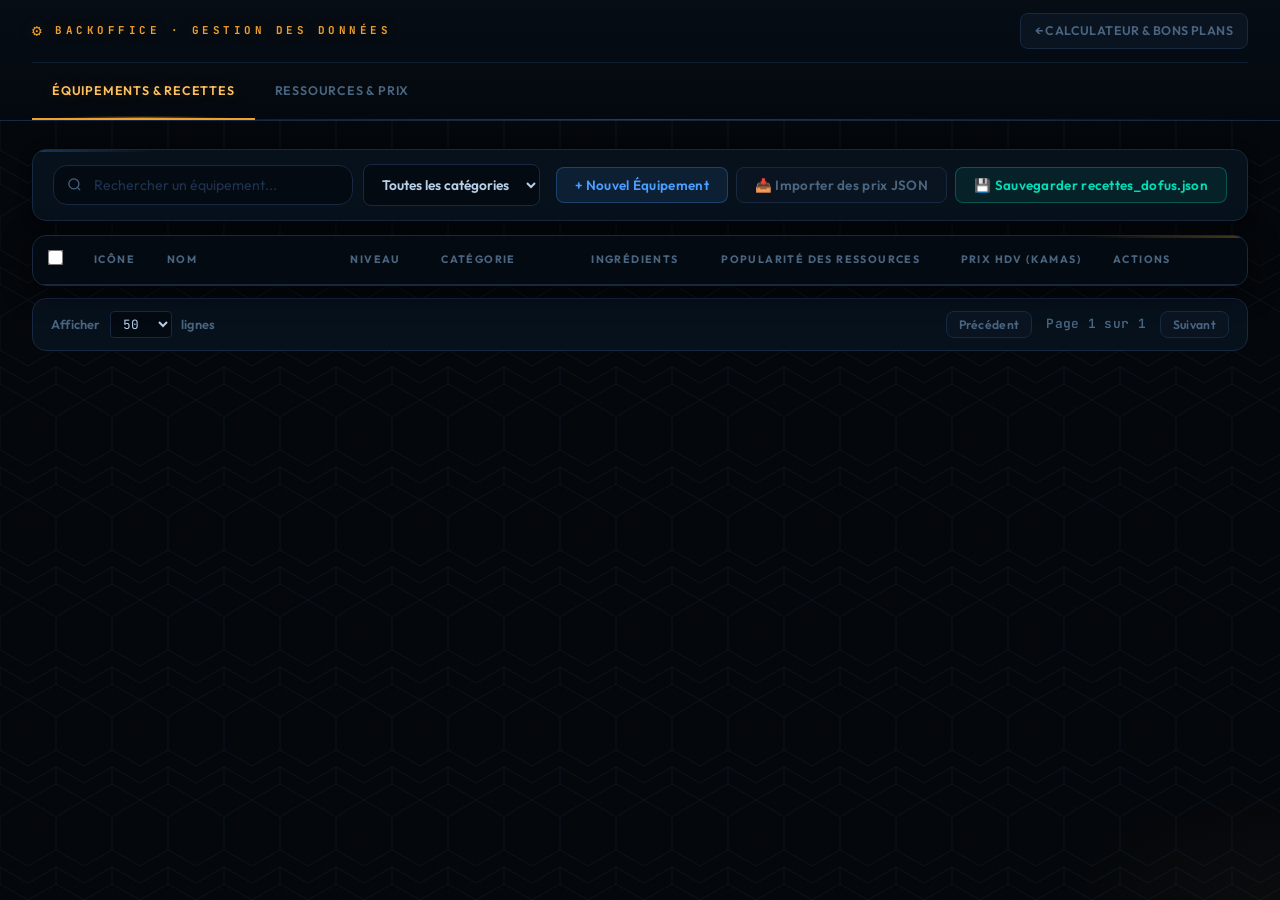
==== admin.html @ 4603c5bf "Add files via upload" ====
<!DOCTYPE html>
<html lang="fr">
<head>
    <meta charset="UTF-8">
    <meta name="viewport" content="width=device-width, initial-scale=1.0">
    <title>⚙ Dofus Runes — Arcane Forge · Admin</title>
    <link rel="stylesheet" href="css/tokens.css">
    <link rel="stylesheet" href="css/admin.css">
</head>
<body>

    <!-- ==========================================
         EN-TÊTE ET NAVIGATION PAR ONGLETS
         ========================================== -->
    <header class="admin-header">
        <div class="header-title">
            <h1>Backoffice · Gestion des Données</h1>
            <div class="header-nav-links">
                <a href="index.html" class="back-link">← Calculateur & Bons Plans</a>
            </div>
        </div>

        <!--
            Les boutons portent la classe .tab-btn et l'attribut data-target.
            AdminNav (navigation.js, stratégie "active") gère l'activation
            via AdminNav.init() — setupTabs() a été supprimé.
        -->
        <nav class="admin-tabs">
            <button class="tab-btn active" data-target="tab-equipments">Équipements & Recettes</button>
            <button class="tab-btn" data-target="tab-resources">Ressources & Prix</button>
        </nav>
    </header>

    <main class="admin-main">

        <!-- ==========================================
             ONGLET : ÉQUIPEMENTS
             ========================================== -->
        <section id="tab-equipments" class="tab-content active">

            <div class="toolbar">
                <div class="toolbar-filters">
                    <input type="text" id="search-equip" class="search-bar"
                           placeholder="Rechercher un équipement...">
                    <select id="filter-category" class="filter-select">
                        <option value="">Toutes les catégories</option>
                        <!-- Peuplé dynamiquement par populateCategoryFilter() -->
                    </select>
                </div>
                <div class="toolbar-actions">
                    <button class="btn btn-danger hidden" id="btn-delete-multi-equip">
                        🗑️ Supprimer la sélection
                    </button>
                    <button class="btn btn-primary" id="btn-add-equip">+ Nouvel Équipement</button>

                    <!--
                        Import des prix HDV équipements.
                        Format attendu : [{ "id": <id_itm>, "prix": <valeur> }, ...]
                    -->
                    <button class="btn btn-secondary" id="btn-import-equip-prices"
                            title="Importer un fichier JSON de prix HDV équipements">
                        📥 Importer des prix JSON
                    </button>
                    <input type="file" id="input-import-equip-prices"
                           accept=".json" class="hidden">

                    <button class="btn btn-success" id="btn-export-equip">
                        💾 Sauvegarder recettes_dofus.json
                    </button>
                </div>
            </div>

            <div class="table-container">
                <table class="admin-table">
                    <thead>
                        <tr>
                            <th width="40"><input type="checkbox" id="check-all-equip"></th>
                            <th width="60">Icône</th>
                            <th class="sortable" data-sort="nom">Nom <span class="sort-icon"></span></th>
                            <th class="sortable" data-sort="niveau" width="90">Niveau <span class="sort-icon"></span></th>
                            <th class="sortable" data-sort="categorie" width="150">Catégorie <span class="sort-icon"></span></th>
                            <th class="sortable" data-sort="ingredients" width="130">Ingrédients <span class="sort-icon"></span></th>
                            <th class="sortable" data-sort="popularity" width="140">
                                Popularité des ressources <span class="sort-icon"></span>
                            </th>
                            <th width="150">Prix HDV (Kamas)</th>
                            <th width="150">Actions</th>
                        </tr>
                    </thead>
                    <tbody id="tbody-equipments">
                        <!-- Peuplé dynamiquement par renderEquipmentsPage() -->
                    </tbody>
                </table>
            </div>

            <div class="pagination-container">
                <div class="page-size-selector">
                    Afficher
                    <select id="page-size-equip" class="page-size">
                        <option value="50">50</option>
                        <option value="100">100</option>
                        <option value="250">250</option>
                        <option value="500">500</option>
                    </select>
                    lignes
                </div>
                <div class="page-controls">
                    <button class="btn btn-secondary btn-sm" id="btn-prev-equip">Précédent</button>
                    <span id="page-info-equip" class="page-info">Page 1 sur 1</span>
                    <button class="btn btn-secondary btn-sm" id="btn-next-equip">Suivant</button>
                </div>
            </div>

        </section>

        <!-- ==========================================
             ONGLET : RESSOURCES
             ========================================== -->
        <section id="tab-resources" class="tab-content">

            <div class="toolbar">
                <div class="toolbar-filters">
                    <input type="text" id="search-res" class="search-bar"
                           placeholder="Rechercher une ressource...">
                </div>
                <div class="toolbar-actions">
                    <button class="btn btn-danger hidden" id="btn-delete-multi-res">
                        🗑️ Supprimer la sélection
                    </button>
                    <button class="btn btn-primary" id="btn-add-res">+ Nouvelle Ressource</button>

                    <!--
                        Import des prix OCR.
                        Le bouton visible déclenche le click sur l'input file masqué.
                        Le traitement est assuré par importPriceJson() dans admin.modals.js.
                    -->
                    <button class="btn btn-secondary" id="btn-import-prices"
                            title="Importer un fichier JSON de prix OCR (Prix*.json)">
                        📥 Importer des prix JSON
                    </button>
                    <input type="file" id="input-import-prices"
                           accept=".json" class="hidden">

                    <button class="btn btn-success" id="btn-export-res">
                        💾 Sauvegarder recettes_dofus.json
                    </button>
                </div>
            </div>

            <div class="table-container">
                <table class="admin-table">
                    <thead>
                        <tr>
                            <th width="40"><input type="checkbox" id="check-all-res"></th>
                            <th width="60">Icône</th>
                            <th width="100">ID interne</th>
                            <th class="sortable" data-sort="nom">Nom <span class="sort-icon"></span></th>
                            <th class="sortable" data-sort="usage" width="150">
                                Utilisée dans <span class="sort-icon"></span>
                            </th>
                            <th class="sortable" data-sort="taux_drop" width="130">
                                Taux de drop <span class="sort-icon"></span>
                            </th>
                            <!-- 4 colonnes de prix (×1 / ×10 / ×100 / ×1000) + prix moyen importé -->
                            <th width="110">Prix ×1</th>
                            <th width="110">Prix ×10</th>
                            <th width="110">Prix ×100</th>
                            <th width="110">Prix ×1000</th>
                            <th width="110" title="Prix moyen importé via JSON (utilisé dans l'onglet Trading)">
                                Moy. HDV
                            </th>
                            <th width="150">Actions</th>
                        </tr>
                    </thead>
                    <tbody id="tbody-resources">
                        <!-- Peuplé dynamiquement par renderResourcesPage() -->
                    </tbody>
                </table>
            </div>

            <div class="pagination-container">
                <div class="page-size-selector">
                    Afficher
                    <select id="page-size-res" class="page-size">
                        <option value="50">50</option>
                        <option value="100">100</option>
                        <option value="250">250</option>
                        <option value="500">500</option>
                    </select>
                    lignes
                </div>
                <div class="page-controls">
                    <button class="btn btn-secondary btn-sm" id="btn-prev-res">Précédent</button>
                    <span id="page-info-res" class="page-info">Page 1 sur 1</span>
                    <button class="btn btn-secondary btn-sm" id="btn-next-res">Suivant</button>
                </div>
            </div>

        </section>

    </main>

    <!-- ==========================================
         MODALES D'ÉDITION
         ========================================== -->

    <!-- Modale : Équipement -->
    <div id="modal-equip" class="modal hidden">
        <div class="modal-content modal-large">
            <div class="modal-header">
                <h2 id="modal-equip-title">Éditer l'équipement</h2>
                <button class="close-modal">×</button>
            </div>
            <div class="modal-body">
                <form id="form-equip">
                    <input type="hidden" id="equip-original-id">

                    <div class="form-grid">
                        <div class="form-group">
                            <label for="equip-name">Nom :</label>
                            <input type="text" id="equip-name" required>
                        </div>
                        <div class="form-group">
                            <label for="equip-category">Catégorie :</label>
                            <input type="text" id="equip-category" placeholder="ex: Épée, Chapeau..." required>
                        </div>
                        <div class="form-group">
                            <label for="equip-level">Niveau :</label>
                            <input type="number" id="equip-level" required>
                        </div>
                        <div class="form-group">
                            <label for="equip-icon">URL Icône :</label>
                            <input type="text" id="equip-icon" required>
                        </div>
                    </div>

                    <hr>

                    <h3>Recette</h3>
                    <div id="recipe-editor-container" class="recipe-editor">
                        <!-- Lignes injectées par renderRecipeEditor() -->
                    </div>
                    <button type="button" class="btn btn-secondary btn-sm mt-10"
                            id="btn-add-recipe-row">+ Ajouter un ingrédient</button>

                    <hr>

                    <h3>Effets</h3>
                    <p class="help-text">
                        Cochez les caractéristiques présentes sur l'équipement et renseignez les valeurs
                        (Minimum et Maximum). Pour une valeur fixe, mettez le même nombre dans les deux cases.
                    </p>
                    <div id="effects-editor-container" class="effects-grid">
                        <!-- Cases à cocher injectées par renderEffectsEditor() -->
                    </div>

                </form>
            </div>
            <div class="modal-footer">
                <button class="btn btn-secondary close-modal">Annuler</button>
                <button class="btn btn-primary" id="btn-save-equip">Enregistrer les modifications</button>
            </div>
        </div>
    </div>

    <!-- Modale : Ressource -->
    <div id="modal-res" class="modal hidden">
        <div class="modal-content">
            <div class="modal-header">
                <h2 id="modal-res-title">Éditer la ressource</h2>
                <button class="close-modal">×</button>
            </div>
            <div class="modal-body">
                <form id="form-res">
                    <input type="hidden" id="res-original-id">

                    <div class="form-group">
                        <label for="res-name">Nom :</label>
                        <input type="text" id="res-name" required>
                    </div>
                    <div class="form-group">
                        <label for="res-icon">URL Icône (64×64) :</label>
                        <input type="text" id="res-icon">
                    </div>
                    <div class="form-group">
                        <label for="res-drop-rate">
                            Taux de drop de base (%)
                            <span class="help-text" style="display:inline;font-size:0.72rem;">
                                — Nombre, <strong>CRAFT</strong>, <strong>ÉCHANGE</strong> (jetons liés),
                                <strong>MÉTIER</strong>, <strong>SACHET</strong> ou <strong>QUÊTE</strong>
                            </span>
                        </label>
                        <input type="text" id="res-drop-rate"
                               placeholder="ex : 4.5 | CRAFT | ÉCHANGE | MÉTIER | SACHET | QUÊTE">
                    </div>

                    <hr>

                    <!--
                        4 paliers de prix en grille 2×2.
                        Les IDs suivent la convention : res-price-{lot}
                        Le remplissage et la lecture sont assurés par admin.modals.js.
                    -->
                    <h3>Prix HDV (Kamas)</h3>
                    <p class="help-text">
                        Renseignez le prix selon le lot d'achat. Laissez vide si non coté.
                    </p>
                    <div class="res-price-modal-grid">
                        <div class="form-group">
                            <label for="res-price-x1">Prix ×1 :</label>
                            <input type="number" id="res-price-x1" min="0" placeholder="—">
                        </div>
                        <div class="form-group">
                            <label for="res-price-x10">Prix ×10 :</label>
                            <input type="number" id="res-price-x10" min="0" placeholder="—">
                        </div>
                        <div class="form-group">
                            <label for="res-price-x100">Prix ×100 :</label>
                            <input type="number" id="res-price-x100" min="0" placeholder="—">
                        </div>
                        <div class="form-group">
                            <label for="res-price-x1000">Prix ×1000 :</label>
                            <input type="number" id="res-price-x1000" min="0" placeholder="—">
                        </div>
                    </div>

                </form>
            </div>
            <div class="modal-footer">
                <button class="btn btn-secondary close-modal">Annuler</button>
                <button class="btn btn-primary" id="btn-save-res">Enregistrer</button>
            </div>
        </div>
    </div>

    <!-- Datalist pour l'autocomplete dans l'éditeur de recette -->
    <datalist id="resources-datalist"></datalist>

    <!-- ==========================================
         SCRIPTS — Ordre de chargement obligatoire
         ========================================== -->
    <script src="js/constants.js"></script>
    <script src="js/storage.js"></script>
    <script src="js/admin.state.js"></script>
    <script src="js/admin.filters.js"></script>
    <script src="js/admin.render.js"></script>
    <script src="js/admin.massActions.js"></script>
    <script src="js/admin.modals.js"></script>
    <script src="js/navigation.js"></script>
    <script src="js/admin.js"></script>

</body>
</html>
---- css/tokens.css ----
/* ============================================================
   DOFUS RUNES — ARCANE FORGE — DESIGN TOKENS
   Source unique de vérité pour toute la charte graphique.
   Chargé en premier par index.html ET admin.html.

   Ce fichier remplace les blocs :root dupliqués qui existaient
   dans style.css et admin.css. Toute modification de couleur,
   typographie ou géométrie doit se faire ICI UNIQUEMENT.
   ============================================================ */

/* ── POLICES ────────────────────────────────────────────────── */
@import url('https://fonts.googleapis.com/css2?family=Cinzel:wght@400;600;700;900&family=JetBrains+Mono:wght@400;500;600;700&family=Outfit:wght@300;400;500;600;700&display=swap');

/* ── VARIABLES GLOBALES ─────────────────────────────────────── */
:root {

  /* ── Fonds abyssaux ──────────────────────────────────────── */
  --bg:          #020509;
  --bg-surface:  #060d15;
  --bg-raised:   #091420;
  --bg-overlay:  #0e1f32;
  --bg-input:    #040a12;
  --bg-card:     #07111c;

  /* ── Textes ──────────────────────────────────────────────── */
  --tx:          #b8cfe8;
  --tx-dim:      #4a6580;
  --tx-bright:   #ddeeff;
  --tx-faint:    #1e3350;

  /* ── Ambre alchimique ────────────────────────────────────── */
  --amber:        #f0a030;
  --amber-hi:     #ffc060;
  --amber-deep:   #c07010;
  --amber-dim:    rgba(240, 160, 48, 0.10);
  --amber-glow:   rgba(240, 160, 48, 0.22);
  --amber-line:   rgba(240, 160, 48, 0.30);
  --amber-strong: rgba(240, 160, 48, 0.55);

  /* ── Jade cristal (succès / gain) ────────────────────────── */
  --jade:         #00ddb8;
  --jade-hi:      #40ffdd;
  --jade-dim:     rgba(0, 221, 184, 0.08);
  --jade-glow:    rgba(0, 221, 184, 0.20);
  --jade-line:    rgba(0, 221, 184, 0.28);

  /* ── Corail ardent (danger / perte) ─────────────────────── */
  --coral:        #ff5a5a;
  --coral-hi:     #ff8080;
  --coral-dim:    rgba(255, 90, 90, 0.10);
  --coral-line:   rgba(255, 90, 90, 0.30);

  /* ── Azur action (interaction principale) ────────────────── */
  --azur:         #4a9eff;
  --azur-dim:     rgba(74, 158, 255, 0.10);
  --azur-line:    rgba(74, 158, 255, 0.28);
  --azur-hover:   #6eb4ff;

  /* ── Bordures ────────────────────────────────────────────── */
  --brd:          #0f1e2f;
  --brd-hi:       #172840;
  --brd-bright:   #254060;

  /* ── Ombres ──────────────────────────────────────────────── */
  --sh-sm:    0 2px  12px rgba(0, 0, 0, 0.60);
  --sh-md:    0 6px  28px rgba(0, 0, 0, 0.65);
  --sh-lg:    0 12px 56px rgba(0, 0, 0, 0.75);
  --sh-amber: 0 0    30px rgba(240, 160, 48, 0.12);
  --sh-jade:  0 0    30px rgba(0, 221, 184, 0.10);

  /* ── Typographies ────────────────────────────────────────── */
  --font-display: 'Cinzel', 'Palatino Linotype', Georgia, serif;
  --font-mono:    'JetBrains Mono', 'Fira Code', 'Courier New', monospace;
  --font-ui:      'Outfit', system-ui, sans-serif;

  /* ── Géométrie ───────────────────────────────────────────── */
  --r:    8px;
  --r-sm: 4px;
  --r-lg: 14px;
  --r-xl: 20px;

  /* ── Alias de compatibilité (anciens noms) ───────────────── */
  /*    Ces alias permettent aux modules JS et aux templates HTML
        écrits avec les anciens noms de continuer à fonctionner
        sans modification. Ne pas supprimer sans audit complet.   */
  --primary:          var(--azur);
  --primary-dim:      var(--azur-dim);
  --primary-action:   var(--azur);
  --primary-hover:    var(--azur-hover);

  --sapphire:         var(--azur);
  --sapphire-dim:     var(--azur-dim);
  --sapphire-hover:   var(--azur-hover);

  --success:          var(--jade);
  --success-dim:      var(--jade-dim);
  --success-color:    var(--jade);

  --danger:           var(--coral);
  --danger-dim:       var(--coral-dim);
  --danger-color:     var(--coral);

  --cyan:             var(--jade);
  --cyan-dim:         var(--jade-dim);
  --cyan-line:        var(--jade-line);

  --panel-bg:         var(--bg-surface);
  --bg-color:         var(--bg);
  --input-bg:         var(--bg-input);
  --border-color:     var(--brd-hi);
  --text-main:        var(--tx);
  --text-muted:       var(--tx-dim);
  --kamas-color:      var(--amber);
  --radius:           8px;
}

/* ── RESET ──────────────────────────────────────────────────── */
*, *::before, *::after {
  box-sizing: border-box;
  margin: 0;
  padding: 0;
}

html { scroll-behavior: smooth; }

/* ── SCROLLBAR ──────────────────────────────────────────────── */
::-webkit-scrollbar             { width: 4px; height: 4px; }
::-webkit-scrollbar-track       { background: transparent; }
::-webkit-scrollbar-thumb       { background: var(--brd-bright); border-radius: 2px; }
::-webkit-scrollbar-thumb:hover { background: var(--tx-faint); }

/* ── UTILITAIRES PARTAGÉS ───────────────────────────────────── */
.hidden { display: none !important; }
.mt-10  { margin-top: 10px; }
---- css/admin.css ----
/* ============================================================
   DOFUS RUNES — ARCANE FORGE v2 — admin.css
   Styles spécifiques au backoffice (admin.html).

   Les variables de design, la typographie, le reset et les
   utilitaires partagés sont dans tokens.css, chargé en amont.
   ============================================================ */

@import url('tokens.css');

/* ── BODY & ARRIÈRE-PLAN ATMOSPHÉRIQUE ────────────────────── */
body {
  font-family: var(--font-ui);
  background-color: var(--bg);
  color: var(--tx);
  line-height: 1.6;
  min-height: 100vh;
  background-image:
    radial-gradient(ellipse 80% 35% at 50% -5%, rgba(74,158,255,.05) 0%, transparent 60%),
    radial-gradient(ellipse 35% 25% at 100% 100%, rgba(240,160,48,.03) 0%, transparent 50%),
    url("data:image/svg+xml,%3Csvg xmlns='http://www.w3.org/2000/svg' width='56' height='100'%3E%3Cpath d='M28 66L0 50V17L28 0l28 17v33L28 66zm0 34L0 84V67l28 16 28-16v17L28 100z' fill='none' stroke='%230f1e2e' stroke-width='0.5'/%3E%3C/svg%3E"),
    url("data:image/svg+xml,%3Csvg xmlns='http://www.w3.org/2000/svg' width='200' height='200'%3E%3Cfilter id='n'%3E%3CfeTurbulence type='fractalNoise' baseFrequency='0.9' numOctaves='4' stitchTiles='stitch'/%3E%3C/filter%3E%3Crect width='200' height='200' filter='url(%23n)' opacity='0.016'/%3E%3C/svg%3E");
}

/* ── HEADER / NAV ──────────────────────────────────────────── */
.admin-header {
  position: sticky; top: 0; z-index: 200;
  background: linear-gradient(180deg, rgba(6,13,21,.98) 0%, rgba(4,9,15,.98) 100%);
  border-bottom: 1px solid var(--brd-hi);
  backdrop-filter: blur(12px);
  -webkit-backdrop-filter: blur(12px);
  padding: 0 32px;
}
.admin-header::after {
  content: '';
  position: absolute; bottom: 0; left: 0;
  width: 100%; height: 1px;
  background: linear-gradient(90deg,
    transparent 0%,
    rgba(240,160,48,.15) 25%,
    rgba(240,160,48,.30) 50%,
    rgba(240,160,48,.15) 75%,
    transparent 100%);
}

.header-title {
  display: flex;
  justify-content: space-between;
  align-items: center;
  padding: 13px 0;
  border-bottom: 1px solid var(--brd);
  gap: 16px;
}
.header-title h1 {
  font-family: var(--font-mono);
  font-size: 0.68rem; font-weight: 700;
  letter-spacing: 3.5px;
  text-transform: uppercase;
  color: var(--amber);
  text-shadow: 0 0 16px var(--amber-glow);
  display: flex; align-items: center; gap: 10px;
}
.header-title h1::before {
  content: '⚙';
  font-size: 1rem;
  animation: spin-slow 12s linear infinite;
}
@keyframes spin-slow {
  from { transform: rotate(0deg); }
  to   { transform: rotate(360deg); }
}

.header-nav-links { display: flex; align-items: center; gap: 6px; }

.back-link {
  display: inline-flex; align-items: center; gap: 7px;
  color: var(--tx-dim);
  text-decoration: none;
  font-family: var(--font-ui);
  font-size: 0.78rem; font-weight: 600;
  letter-spacing: 0.4px;
  text-transform: uppercase;
  padding: 7px 14px;
  border-radius: var(--r);
  border: 1px solid var(--brd-hi);
  background: var(--bg-raised);
  transition: color .2s, border-color .2s, background .2s, box-shadow .2s, transform .15s;
}
.back-link:hover {
  color: var(--azur);
  border-color: var(--azur-line);
  background: var(--azur-dim);
  box-shadow: 0 0 14px rgba(74,158,255,.12);
  transform: translateX(-2px);
}

/* Onglets */
.admin-tabs { display: flex; gap: 0; }

.tab-btn {
  background: none;
  border: none;
  border-bottom: 2px solid transparent;
  color: var(--tx-dim);
  font-family: var(--font-ui);
  font-size: 0.78rem; font-weight: 600;
  letter-spacing: 0.8px;
  text-transform: uppercase;
  padding: 20px;
  cursor: pointer;
  transition: color .2s, border-color .2s;
  white-space: nowrap;
  position: relative;
}
.tab-btn:hover { color: var(--tx); }
.tab-btn.active {
  color: var(--amber-hi);
  border-bottom-color: var(--amber);
  text-shadow: 0 0 12px var(--amber-glow);
}
.tab-btn.active::after {
  content: '';
  position: absolute; bottom: -1px; left: 10%; right: 10%;
  height: 3px;
  background: radial-gradient(ellipse, rgba(240,160,48,.5) 0%, transparent 70%);
}

/* ── CONTENU PRINCIPAL ─────────────────────────────────────── */
.admin-main { padding: 28px 32px 60px; max-width: 1680px; margin: 0 auto; }

.tab-content { display: none; }
.tab-content.active {
  display: block;
  animation: rise-in .28s cubic-bezier(.16,.8,.5,1);
}
@keyframes rise-in {
  from { opacity: 0; transform: translateY(10px); }
  to   { opacity: 1; transform: translateY(0); }
}

/* ── TOOLBAR ───────────────────────────────────────────────── */
.toolbar {
  display: flex;
  justify-content: space-between;
  align-items: center;
  margin-bottom: 14px;
  background: var(--bg-card);
  border: 1px solid var(--brd-hi);
  padding: 14px 20px;
  border-radius: var(--r-lg);
  box-shadow: var(--sh-sm);
  gap: 14px;
  flex-wrap: wrap;
  position: relative;
  overflow: hidden;
}
.toolbar::before {
  content: '';
  position: absolute; top: 0; left: 0;
  width: 120px; height: 2px;
  background: linear-gradient(90deg, var(--azur-line), transparent);
}

.toolbar-filters { display: flex; gap: 10px; align-items: center; flex-wrap: wrap; }

.search-bar {
  width: 300px;
  padding: 10px 16px 10px 40px;
  border-radius: var(--r-lg);
  border: 1px solid var(--brd-hi);
  background: var(--bg-input);
  color: var(--tx-bright);
  font-family: var(--font-ui);
  font-size: 0.88rem;
  outline: none;
  transition: border-color .2s, box-shadow .2s;
  background-image: url("data:image/svg+xml,%3Csvg xmlns='http://www.w3.org/2000/svg' width='15' height='15' viewBox='0 0 24 24' fill='none' stroke='%234a6580' stroke-width='2'%3E%3Ccircle cx='11' cy='11' r='8'/%3E%3Cpath d='m21 21-4.35-4.35'/%3E%3C/svg%3E");
  background-repeat: no-repeat;
  background-position: 13px center;
}
.search-bar:focus {
  border-color: var(--amber);
  box-shadow: 0 0 0 2px var(--amber-dim), 0 0 16px var(--amber-glow);
}
.search-bar::placeholder { color: var(--tx-faint); }

.filter-select {
  padding: 10px 14px;
  border-radius: var(--r);
  border: 1px solid var(--brd-hi);
  background: var(--bg-input);
  color: var(--tx);
  font-family: var(--font-ui);
  font-size: 0.86rem; font-weight: 600;
  outline: none; cursor: pointer;
  transition: border-color .2s, box-shadow .2s;
}
.filter-select:focus { border-color: var(--azur); box-shadow: 0 0 0 2px var(--azur-dim); }

.toolbar-actions { display: flex; gap: 8px; flex-wrap: wrap; }

/* ── BOUTONS ───────────────────────────────────────────────── */
.btn {
  padding: 9px 18px;
  border-radius: var(--r);
  border: 1px solid transparent;
  font-family: var(--font-ui);
  font-weight: 600;
  font-size: 0.84rem;
  cursor: pointer;
  letter-spacing: 0.3px;
  transition: all .2s;
  position: relative;
  overflow: hidden;
}
.btn:hover:not(:disabled)  { transform: translateY(-2px); }
.btn:active:not(:disabled) { transform: translateY(0); }
.btn:disabled { opacity: .35; cursor: not-allowed; }
.btn-sm { padding: 5px 12px; font-size: 0.76rem; }

.btn-primary { background: var(--azur-dim); color: var(--azur); border-color: var(--azur-line); }
.btn-primary:hover:not(:disabled) { background: rgba(74,158,255,.18); box-shadow: 0 0 16px rgba(74,158,255,.2); }

.btn-success { background: var(--jade-dim); color: var(--jade); border-color: var(--jade-line); }
.btn-success:hover:not(:disabled) { background: rgba(0,221,184,.16); box-shadow: 0 0 16px rgba(0,221,184,.18); }

.btn-danger { background: var(--coral-dim); color: var(--coral-hi); border-color: var(--coral-line); }
.btn-danger:hover:not(:disabled) { background: rgba(255,90,90,.18); box-shadow: 0 0 14px rgba(255,90,90,.18); }

.btn-secondary { background: var(--bg-raised); color: var(--tx-dim); border-color: var(--brd-hi); }
.btn-secondary:hover:not(:disabled) { background: var(--bg-overlay); color: var(--tx); border-color: var(--brd-bright); }

/* ── TABLE ─────────────────────────────────────────────────── */
.table-container {
  background: var(--bg-card);
  border: 1px solid var(--brd-hi);
  border-radius: var(--r-lg);
  overflow: hidden;
  box-shadow: var(--sh-md);
  overflow-x: auto;
  position: relative;
}
.table-container::before {
  content: '';
  position: absolute; top: 0; right: 0;
  width: 160px; height: 2px;
  background: linear-gradient(270deg, var(--amber-line), transparent);
  pointer-events: none;
}

.admin-table { width: 100%; border-collapse: collapse; }

.admin-table th {
  background: rgba(0,0,0,.4);
  color: var(--tx-dim);
  font-family: var(--font-ui);
  font-size: 0.67rem; font-weight: 700;
  text-transform: uppercase;
  letter-spacing: 1.4px;
  padding: 15px 16px;
  border-bottom: 1px solid var(--brd-hi);
  white-space: nowrap;
  text-align: left;
}

.admin-table td { padding: 11px 16px; border-bottom: 1px solid var(--brd); vertical-align: middle; font-size: 0.88rem; }
.admin-table input[type="checkbox"] { transform: scale(1.2); cursor: pointer; accent-color: var(--azur); }

.admin-table th.sortable { cursor: pointer; user-select: none; transition: background .15s, color .15s; }
.admin-table th.sortable:hover { background: rgba(240,160,48,.04); color: var(--tx); }
.admin-table th.sortable:hover .sort-icon { color: var(--amber); }

.sort-icon { display: inline-block; margin-left: 5px; color: var(--azur); font-size: 0.72rem; vertical-align: middle; transition: color .15s; }

.admin-table tbody tr { transition: background .12s; }
.admin-table tbody tr:nth-child(even) { background: rgba(7,17,28,.6); }
.admin-table tbody tr:hover { background: var(--bg-overlay); }

.admin-table img { width: 34px; height: 34px; object-fit: contain; border-radius: 5px; vertical-align: middle; filter: drop-shadow(0 2px 4px rgba(0,0,0,.6)); }

.action-buttons { display: flex; gap: 5px; }

.copyable-name { cursor: pointer; transition: color .15s; border-bottom: 1px dashed transparent; }
.copyable-name:hover { color: var(--azur); border-bottom-color: var(--azur-line); }
.copied-feedback { color: var(--jade) !important; border-bottom-color: transparent !important; }

/* Score de popularité */
.popularity-score {
  font-family: var(--font-mono);
  font-size: 0.86rem;
  font-weight: 700;
  color: var(--amber);
}

/* Champs de prix dans les tableaux (remplace les inline styles précédents) */
.admin-price-input {
  width: 104px; padding: 5px 9px;
  border-radius: var(--r);
  background: var(--bg-input);
  font-family: var(--font-mono);
  font-weight: 600; font-size: 0.84rem;
  outline: none; transition: border-color .2s, box-shadow .2s;
}
.equip-price-input {
  color: var(--amber-hi);
  border: 1px solid var(--amber-line);
}
.equip-price-input:focus {
  border-color: var(--amber);
  box-shadow: 0 0 0 2px var(--amber-dim), 0 0 10px var(--amber-glow);
}
.res-price-input {
  color: var(--tx-bright);
  border: 1px solid var(--brd-hi);
  font-weight: 500;
}
.res-price-input:focus {
  border-color: var(--azur);
  box-shadow: 0 0 0 2px var(--azur-dim);
}

/* ── PAGINATION ────────────────────────────────────────────── */
.pagination-container {
  display: flex;
  justify-content: space-between;
  align-items: center;
  margin-top: 12px;
  padding: 12px 18px;
  background: var(--bg-card);
  border: 1px solid var(--brd-hi);
  border-radius: var(--r-lg);
}
.page-size-selector { color: var(--tx-dim); font-size: 0.8rem; font-weight: 600; letter-spacing: 0.2px; }
.page-size {
  background: var(--bg-input); color: var(--tx);
  border: 1px solid var(--brd-hi);
  padding: 3px 8px; border-radius: var(--r-sm);
  font-family: var(--font-mono); font-size: 0.8rem;
  outline: none; margin: 0 6px; cursor: pointer; transition: border-color .15s;
}
.page-size:focus { border-color: var(--azur); }
.page-controls { display: flex; align-items: center; gap: 14px; }
.page-info { color: var(--tx-dim); font-family: var(--font-mono); font-size: 0.8rem; font-weight: 600; letter-spacing: 0.3px; }

/* ── MODALES ───────────────────────────────────────────────── */
.modal {
  position: fixed; inset: 0;
  background: rgba(0,0,0,.82);
  display: flex; justify-content: center; align-items: flex-start;
  padding-top: 5vh;
  z-index: 1000;
  backdrop-filter: blur(8px);
  -webkit-backdrop-filter: blur(8px);
  animation: modal-bg .2s ease;
}
@keyframes modal-bg { from { opacity: 0; } to { opacity: 1; } }

.modal-content {
  background: var(--bg-surface);
  border: 1px solid var(--brd-bright);
  width: 100%; max-width: 620px;
  border-radius: var(--r-xl);
  box-shadow: var(--sh-lg), 0 0 0 1px rgba(240,160,48,.05);
  display: flex; flex-direction: column;
  max-height: 90vh;
  animation: modal-up .22s cubic-bezier(.16,.8,.5,1);
  position: relative; overflow: hidden;
}
.modal-content::before {
  content: '';
  position: absolute; top: 0; left: 0; right: 0;
  height: 2px;
  background: linear-gradient(90deg, transparent, var(--amber), transparent);
}
.modal-content::after {
  content: '';
  position: absolute; top: 0; right: 0;
  width: 200px; height: 2px;
  background: linear-gradient(270deg, var(--amber-line), transparent);
  pointer-events: none;
}
@keyframes modal-up {
  from { transform: translateY(-20px) scale(.97); opacity: 0; }
  to   { transform: translateY(0) scale(1);       opacity: 1; }
}
.modal-large { max-width: 960px; }

.modal-header {
  display: flex; justify-content: space-between; align-items: center;
  padding: 20px 26px;
  border-bottom: 1px solid var(--brd-hi);
}
.modal-header h2 {
  font-family: var(--font-display);
  font-size: 1rem; font-weight: 700;
  color: var(--amber-hi);
  letter-spacing: 0.5px;
  text-shadow: 0 0 16px var(--amber-glow);
}
.close-modal {
  background: none; border: none;
  color: var(--tx-dim); font-size: 1.6rem; cursor: pointer;
  line-height: 1; transition: color .2s, transform .15s;
  width: 32px; height: 32px;
  display: flex; align-items: center; justify-content: center;
  border-radius: var(--r-sm);
}
.close-modal:hover { color: var(--tx-bright); transform: scale(1.1); }

.modal-body { padding: 22px 26px; overflow-y: auto; flex: 1; }

.modal-footer {
  padding: 16px 26px;
  border-top: 1px solid var(--brd-hi);
  display: flex; justify-content: flex-end; gap: 10px;
  background: rgba(0,0,0,.15);
  flex-shrink: 0;
}

/* ── FORMULAIRES ───────────────────────────────────────────── */
.form-grid { display: grid; grid-template-columns: 1fr 1fr; gap: 16px; }

.form-group { display: flex; flex-direction: column; gap: 6px; margin-bottom: 14px; }
.form-group label { font-size: 0.67rem; font-weight: 700; color: var(--tx-dim); text-transform: uppercase; letter-spacing: 1.2px; }
.form-group input {
  background: var(--bg-input); border: 1px solid var(--brd-hi);
  color: var(--tx-bright);
  padding: 10px 13px; border-radius: var(--r);
  font-family: var(--font-ui); font-size: 0.9rem;
  outline: none; transition: border-color .2s, box-shadow .2s;
}
.form-group input:focus { border-color: var(--azur); box-shadow: 0 0 0 2px var(--azur-dim); }

hr { border: 0; height: 1px; background: linear-gradient(90deg, transparent, var(--brd-bright), transparent); margin: 20px 0; }

h3 {
  font-family: var(--font-ui);
  font-size: 0.68rem; font-weight: 700;
  text-transform: uppercase; letter-spacing: 1.6px;
  color: var(--azur);
  margin-bottom: 14px;
}

.help-text { font-size: 0.82rem; color: var(--tx-dim); margin-bottom: 14px; line-height: 1.7; }

/* ── ÉDITEUR RECETTE ───────────────────────────────────────── */
.recipe-editor {
  background: var(--bg-raised);
  border: 1px solid var(--brd);
  border-radius: var(--r-lg);
  padding: 12px 14px;
  margin-bottom: 8px;
}

.recipe-row { display: flex; gap: 8px; margin-bottom: 8px; align-items: center; }
.recipe-row:last-child { margin-bottom: 0; }
.recipe-row input {
  background: var(--bg-input); border: 1px solid var(--brd-hi);
  color: var(--tx-bright); padding: 8px 10px; border-radius: var(--r);
  font-family: var(--font-ui); font-size: 0.88rem; outline: none;
  transition: border-color .2s, box-shadow .2s;
}
.recipe-row input:focus { border-color: var(--amber); box-shadow: 0 0 0 2px var(--amber-dim); }
.recipe-row input[type="number"].rec-qty { width: 72px; font-family: var(--font-mono); font-weight: 600; color: var(--amber); }
.recipe-row input[type="text"].rec-name  { flex: 2; }
.recipe-row input[type="number"].rec-id  {
  flex: 1;
  background: var(--bg-raised) !important;
  color: var(--tx-faint) !important;
  pointer-events: none;
  border-color: var(--brd) !important;
  font-family: var(--font-mono);
  font-size: 0.78rem;
}

/* ── ÉDITEUR EFFETS ────────────────────────────────────────── */
.effects-grid {
  display: grid;
  grid-template-columns: repeat(auto-fill, minmax(290px, 1fr));
  gap: 7px;
  max-height: 380px; overflow-y: auto;
  padding-right: 6px; margin-bottom: 14px;
}

.effect-item {
  display: flex; align-items: center; justify-content: space-between;
  background: var(--bg-raised); padding: 8px 12px;
  border-radius: var(--r); border: 1px solid var(--brd);
  transition: border-color .2s, background .2s;
}
.effect-item:hover { border-color: var(--brd-hi); }
.effect-item.active { border-color: var(--azur-line); background: rgba(74,158,255,.04); }

.effect-label { display: flex; align-items: center; gap: 8px; cursor: pointer; font-size: 0.84rem; flex: 1; user-select: none; }
.effect-inputs { display: flex; gap: 5px; opacity: .25; pointer-events: none; transition: opacity .2s; }
.effect-item.active .effect-inputs { opacity: 1; pointer-events: auto; }

.effect-inputs input {
  width: 54px; padding: 5px;
  background: var(--bg-input); border: 1px solid var(--brd-hi);
  color: var(--tx-bright); border-radius: var(--r-sm);
  text-align: center; font-family: var(--font-mono); font-size: 0.8rem;
  outline: none; transition: border-color .2s;
}
.effect-inputs input:focus { border-color: var(--azur); }

/* ── TEXTE DANGER ──────────────────────────────────────────── */
.danger-text { color: var(--coral); font-weight: 600; }

/* ── TAUX DE DROP — colonne Ressources ─────────────────────── */
.drop-rate-badge {
  display: inline-block;
  font-family: var(--font-mono);
  font-size: 0.78rem; font-weight: 700;
  color: var(--jade);
  background: var(--jade-dim);
  border: 1px solid var(--jade-line);
  border-radius: 50px;
  padding: 2px 9px;
  letter-spacing: 0.4px;
}
.drop-rate-empty {
  color: var(--tx-faint);
  font-size: 0.82rem;
}

/* Champ taux de drop inline — même apparence que admin-price-input
   mais couleur jade pour distinguer visuellement du prix */
.res-drop-input {
  color: var(--jade) !important;
}
.res-drop-input::placeholder {
  color: var(--tx-faint) !important;
}

/* ── PRIX PAR LOT — cellules inline du tableau Ressources ───── */

/*
 * Chaque cellule de prix ×N affiche un micro-libellé (×1, ×10…)
 * au-dessus du champ de saisie, en colonne compacte.
 * La largeur du champ est réduite par rapport à admin-price-input
 * pour tenir dans les 4 colonnes sans débordement horizontal.
 */
.res-price-lot-cell {
  display: flex;
  flex-direction: column;
  align-items: flex-start;
  gap: 3px;
}

.res-price-lot-label {
  font-family: var(--font-mono);
  font-size: 0.62rem;
  font-weight: 700;
  color: var(--tx-faint);
  letter-spacing: 0.6px;
  text-transform: uppercase;
  line-height: 1;
  user-select: none;
}

/*
 * Variante compacte de .admin-price-input pour les 4 colonnes de lot.
 * Largeur réduite à 84px (vs 104px) pour éviter le scroll horizontal.
 */
.res-price-lot-input {
  width: 84px;
}

/* ── PRIX PAR LOT — grille 2×2 dans la modale Ressource ─────── */

/*
 * La grille 2×2 aligne les 4 paliers en deux colonnes,
 * cohérente avec .form-grid déjà utilisé pour les autres champs.
 * Les inputs héritent des styles .form-group input existants.
 */
.res-price-modal-grid {
  display: grid;
  grid-template-columns: 1fr 1fr;
  gap: 12px 20px;
  background: var(--bg-raised);
  border: 1px solid var(--brd);
  border-radius: var(--r-lg);
  padding: 14px 16px;
  margin-bottom: 6px;
}

/*
 * Dans la grille modale, les labels de prix reçoivent une couleur
 * ambre subtile pour les distinguer visuellement du taux de drop.
 */
.res-price-modal-grid .form-group label {
  color: var(--amber-deep);
}

.res-price-modal-grid .form-group input {
  font-family: var(--font-mono);
  font-weight: 600;
  color: var(--amber-hi);
  border-color: var(--amber-line);
}

.res-price-modal-grid .form-group input:focus {
  border-color: var(--amber);
  box-shadow: 0 0 0 2px var(--amber-dim), 0 0 10px var(--amber-glow);
}

.res-price-modal-grid .form-group input::placeholder {
  color: var(--tx-faint);
  font-weight: 400;
}

/* =============================================================================
   IMPORT — SURVEILLANCE AUTOMATIQUE DE FICHIER
============================================================================= */
.btn-watching {
  border-color: var(--jade-line, #2a6b4a) !important;
  background: var(--jade-dim, #0d2e1e) !important;
  color: var(--jade-hi, #4ade80) !important;
  max-width: 220px;
  overflow: hidden;
  text-overflow: ellipsis;
  white-space: nowrap;
}
.btn-watching:hover {
  background: var(--jade-line, #2a6b4a) !important;
}
.btn-watch-updated {
  border-color: var(--azur-line, #1e5f8c) !important;
  background: var(--azur-dim, #0a1e30) !important;
  color: var(--azur-hi, #38bdf8) !important;
}
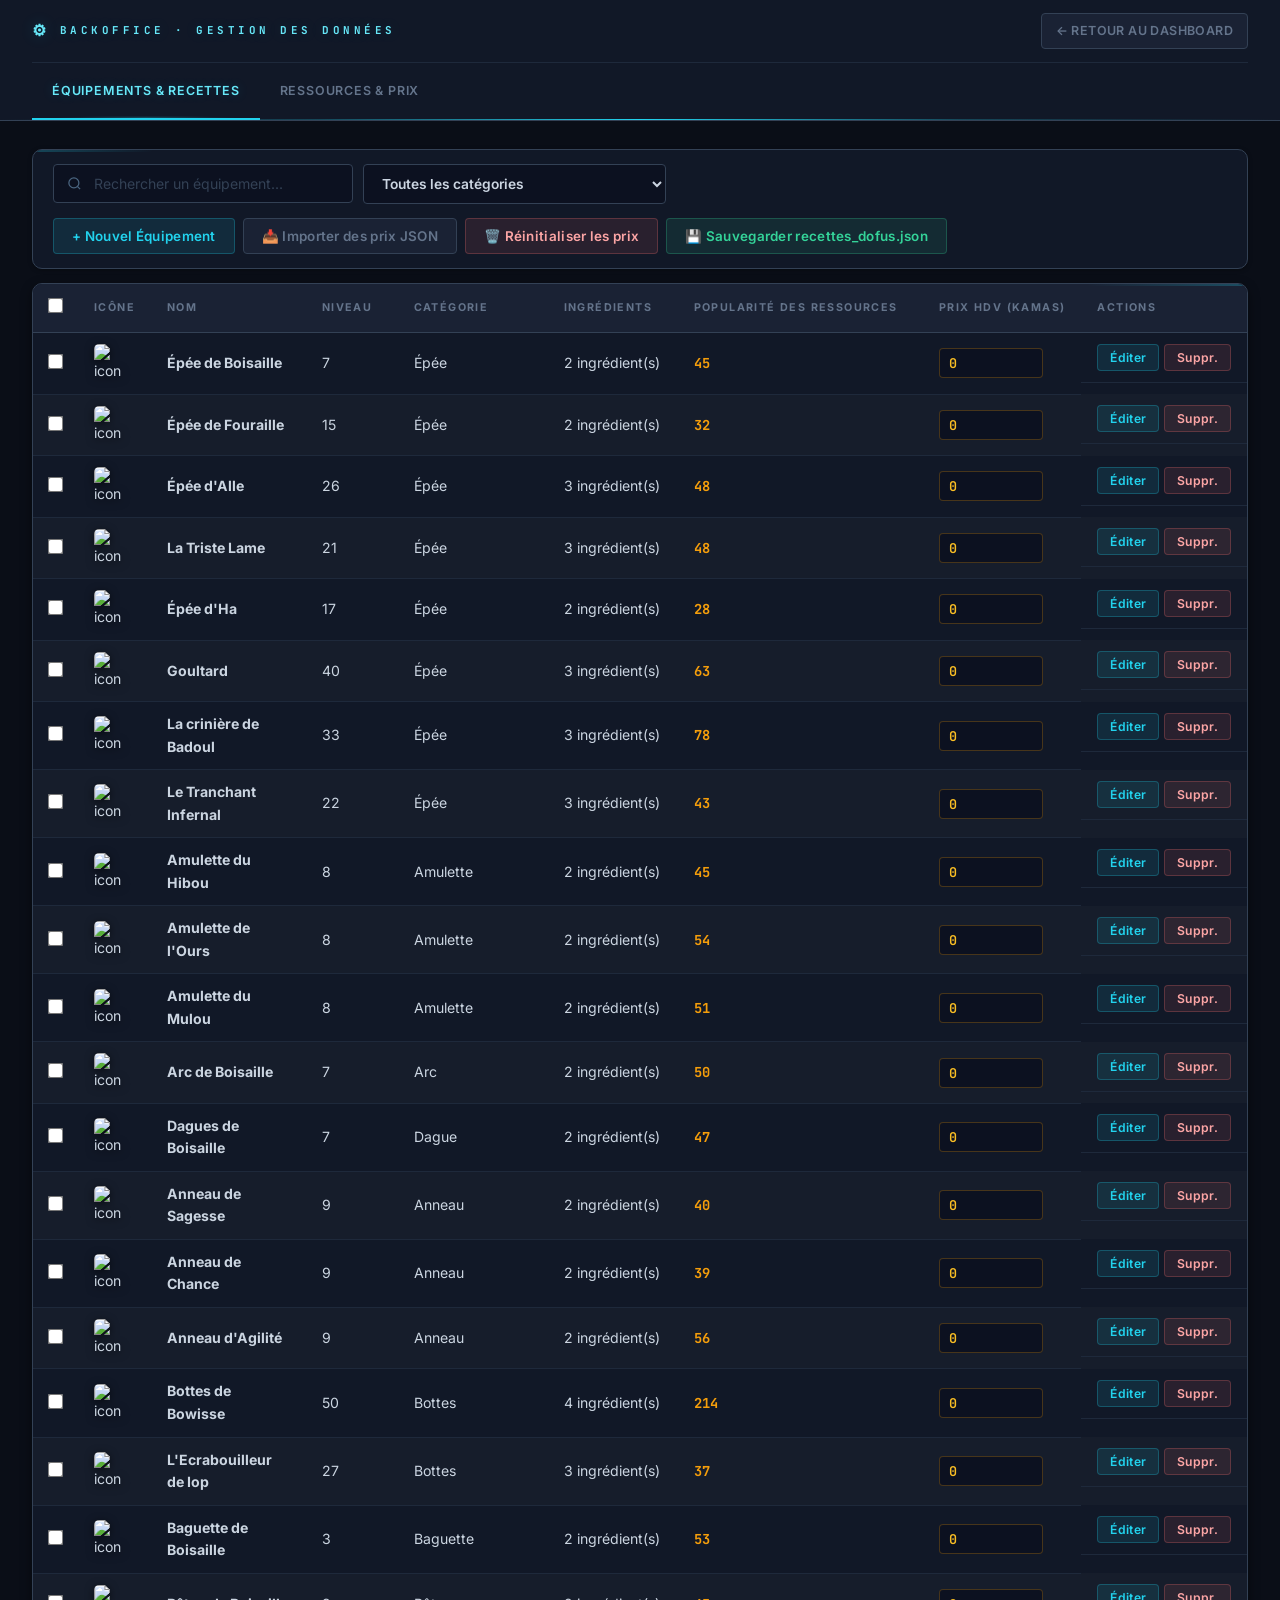
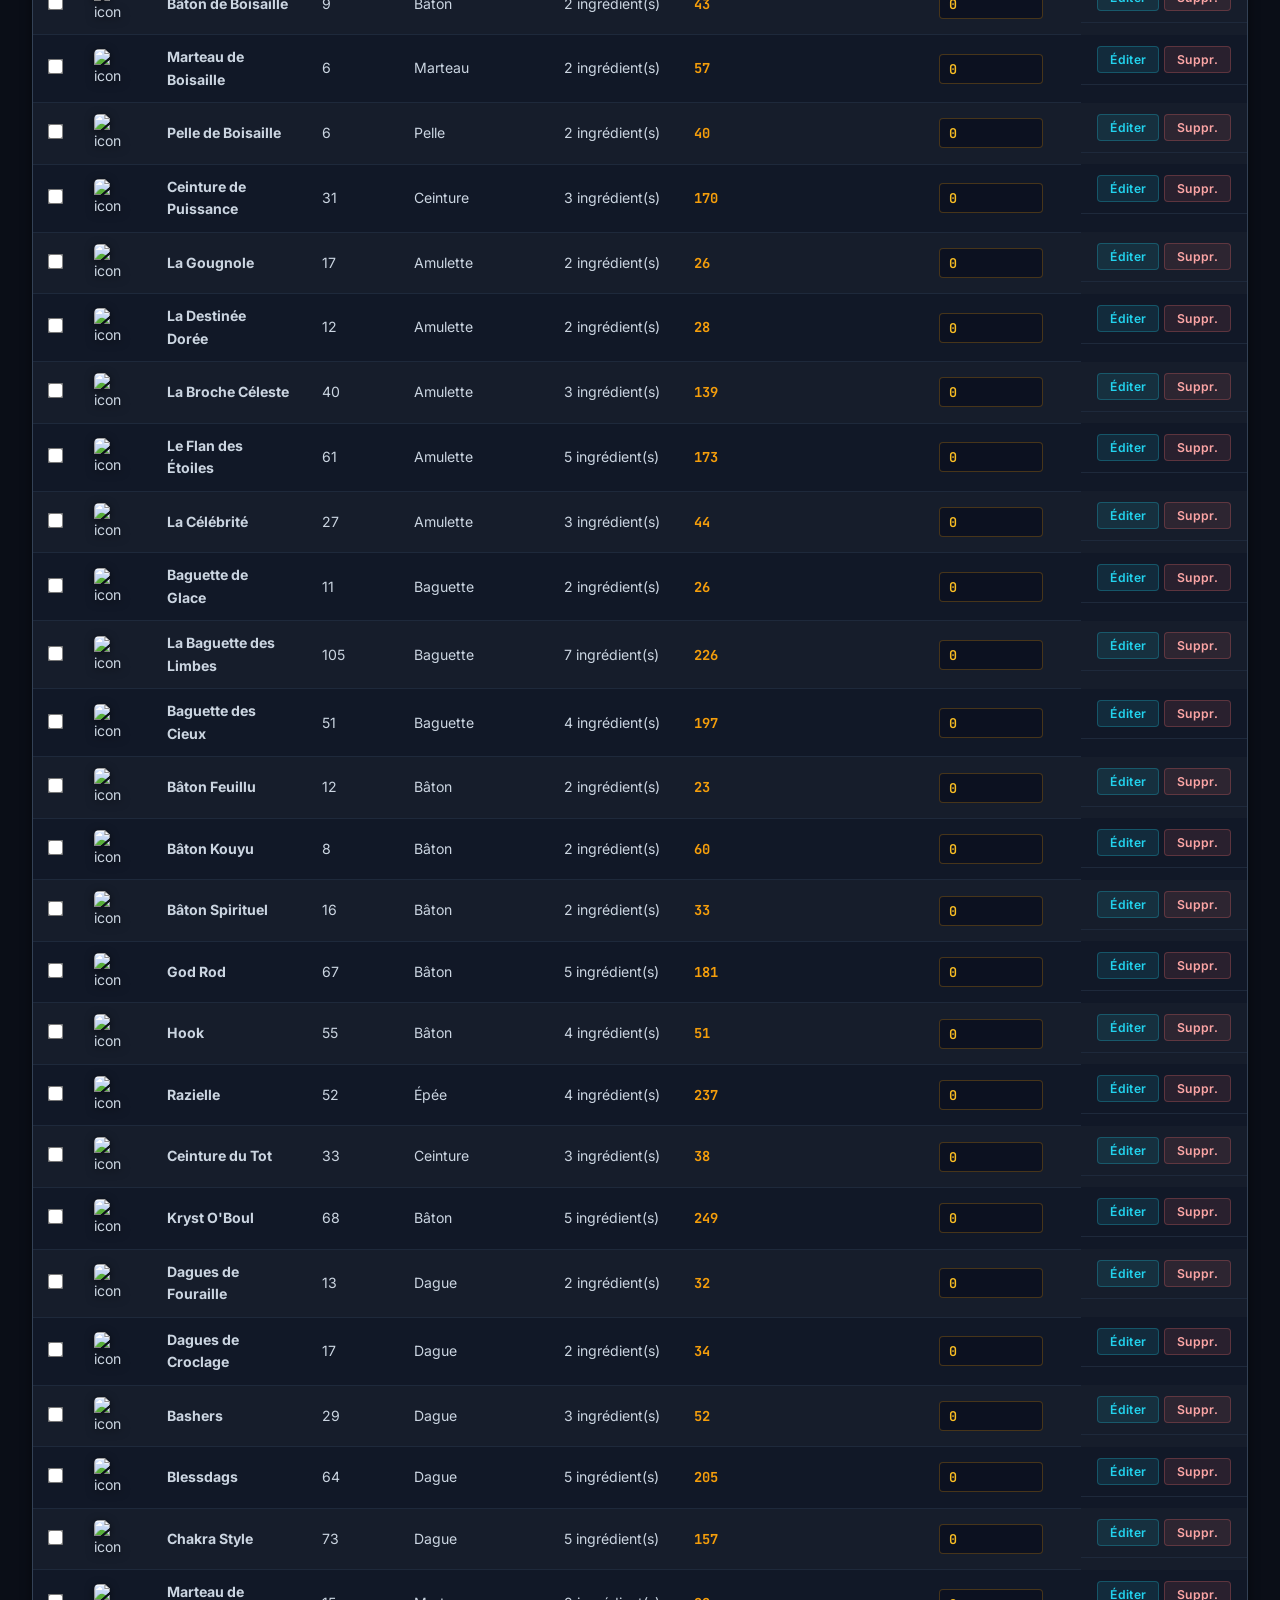
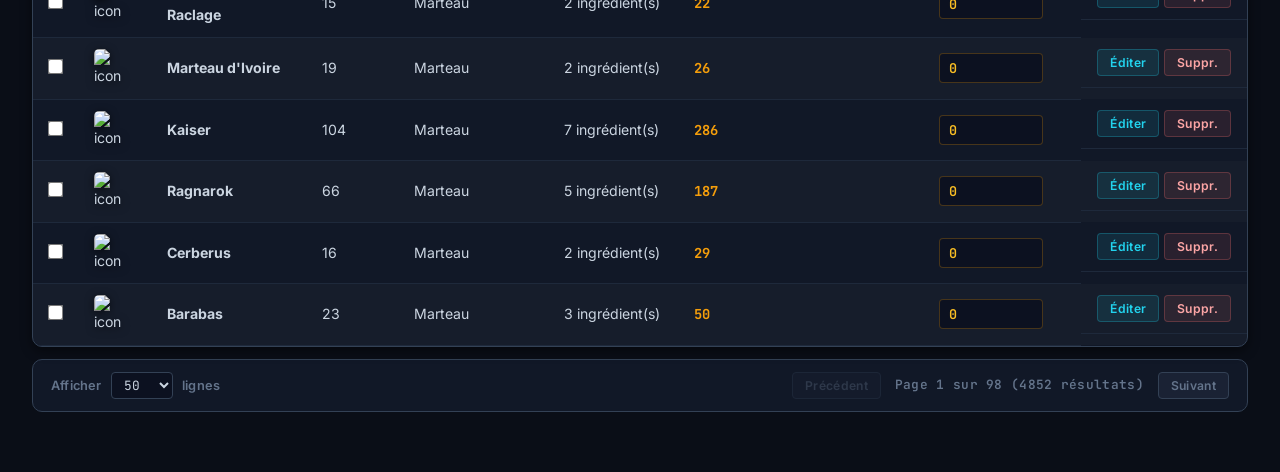
==== commit cc132ef1: "Add files via upload" ====
--- a/admin.html
+++ b/admin.html
@@ -3,7 +3,10 @@
 <head>
     <meta charset="UTF-8">
     <meta name="viewport" content="width=device-width, initial-scale=1.0">
-    <title>⚙ Dofus Runes — Arcane Forge · Admin</title>
+    <title>⚙ Dofus Utility · Admin</title>
+    <link rel="preconnect" href="https://fonts.googleapis.com">
+    <link rel="preconnect" href="https://fonts.gstatic.com" crossorigin>
+    <link href="https://fonts.googleapis.com/css2?family=Inter:wght@400;500;600;700;800&family=JetBrains+Mono:wght@400;500;600;700&display=swap" rel="stylesheet">
     <link rel="stylesheet" href="css/tokens.css">
     <link rel="stylesheet" href="css/admin.css">
 </head>
@@ -16,7 +19,7 @@
         <div class="header-title">
             <h1>Backoffice · Gestion des Données</h1>
             <div class="header-nav-links">
-                <a href="index.html" class="back-link">← Calculateur & Bons Plans</a>
+                <a href="index.html" class="back-link">← Retour au Dashboard</a>
             </div>
         </div>
 
@@ -55,7 +58,7 @@
 
                     <!--
                         Import des prix HDV équipements.
-                        Format attendu : [{ "id": <id_itm>, "prix": <valeur> }, ...]
+                        Format attendu :[{ "id": <id_itm>, "prix": <valeur> }, ...]
                     -->
                     <button class="btn btn-secondary" id="btn-import-equip-prices"
                             title="Importer un fichier JSON de prix HDV équipements">
@@ -63,6 +66,11 @@
                     </button>
                     <input type="file" id="input-import-equip-prices"
                            accept=".json" class="hidden">
+
+                    <button class="btn btn-danger" id="btn-reset-equip-prices"
+                            title="Supprimer tous les prix HDV des équipements">
+                        🗑️ Réinitialiser les prix
+                    </button>
 
                     <button class="btn btn-success" id="btn-export-equip">
                         💾 Sauvegarder recettes_dofus.json
@@ -141,6 +149,11 @@
                     <input type="file" id="input-import-prices"
                            accept=".json" class="hidden">
 
+                    <button class="btn btn-danger" id="btn-reset-res-prices"
+                            title="Supprimer tous les prix HDV des ressources">
+                        🗑️ Réinitialiser les prix
+                    </button>
+
                     <button class="btn btn-success" id="btn-export-res">
                         💾 Sauvegarder recettes_dofus.json
                     </button>
@@ -155,6 +168,7 @@
                             <th width="60">Icône</th>
                             <th width="100">ID interne</th>
                             <th class="sortable" data-sort="nom">Nom <span class="sort-icon"></span></th>
+                            <th class="sortable" data-sort="niveau" width="90">Niveau <span class="sort-icon"></span></th>
                             <th class="sortable" data-sort="usage" width="150">
                                 Utilisée dans <span class="sort-icon"></span>
                             </th>
@@ -350,4 +364,4 @@
     <script src="js/admin.js"></script>
 
 </body>
-</html>
+</html>
--- a/css/tokens.css
+++ b/css/tokens.css
@@ -1,117 +1,123 @@
 /* ============================================================
-   DOFUS RUNES — ARCANE FORGE — DESIGN TOKENS
+   DOFUS RUNES — ARCANE FORGE — DESIGN TOKENS v2
    Source unique de vérité pour toute la charte graphique.
    Chargé en premier par index.html ET admin.html.
 
-   Ce fichier remplace les blocs :root dupliqués qui existaient
-   dans style.css et admin.css. Toute modification de couleur,
-   typographie ou géométrie doit se faire ICI UNIQUEMENT.
+   v2 — "Arsenal Terminal" : palette affinée, tokens d'animation,
+   hiérarchie d'élévation, suppression des alias legacy.
    ============================================================ */
 
 /* ── POLICES ────────────────────────────────────────────────── */
-@import url('https://fonts.googleapis.com/css2?family=Cinzel:wght@400;600;700;900&family=JetBrains+Mono:wght@400;500;600;700&family=Outfit:wght@300;400;500;600;700&display=swap');
+@import url('https://fonts.googleapis.com/css2?family=Inter:wght@400;500;600;700;800&family=JetBrains+Mono:wght@400;500;600;700&display=swap');
 
 /* ── VARIABLES GLOBALES ─────────────────────────────────────── */
 :root {
 
-  /* ── Fonds abyssaux ──────────────────────────────────────── */
-  --bg:          #020509;
-  --bg-surface:  #060d15;
-  --bg-raised:   #091420;
-  --bg-overlay:  #0e1f32;
-  --bg-input:    #040a12;
-  --bg-card:     #07111c;
+  /* ── Fonds (Dark Navy-Charcoal) ─────────────────────────── */
+  --bg:          #0A0E17;
+  --bg-surface:  #111827;
+  --bg-raised:   #1a2234;
+  --bg-overlay:  #243049;
+  --bg-input:    #0c1120;
+  --bg-card:     #111827;
 
   /* ── Textes ──────────────────────────────────────────────── */
-  --tx:          #b8cfe8;
-  --tx-dim:      #4a6580;
-  --tx-bright:   #ddeeff;
-  --tx-faint:    #1e3350;
+  --tx:          #CBD5E1;
+  --tx-dim:      #64748B;
+  --tx-bright:   #F1F5F9;
+  --tx-faint:    #334155;
 
-  /* ── Ambre alchimique ────────────────────────────────────── */
-  --amber:        #f0a030;
-  --amber-hi:     #ffc060;
-  --amber-deep:   #c07010;
-  --amber-dim:    rgba(240, 160, 48, 0.10);
-  --amber-glow:   rgba(240, 160, 48, 0.22);
-  --amber-line:   rgba(240, 160, 48, 0.30);
-  --amber-strong: rgba(240, 160, 48, 0.55);
+  /* ── Accent Primaire (Steel Cyan — Action Principale) ────── */
+  --azur:         #22D3EE;
+  --azur-hi:      #67E8F9;
+  --azur-dim:     rgba(34, 211, 238, 0.10);
+  --azur-glow:    rgba(34, 211, 238, 0.20);
+  --azur-line:    rgba(34, 211, 238, 0.25);
+  --azur-strong:  rgba(34, 211, 238, 0.50);
+  --azur-hover:   #67E8F9;
 
-  /* ── Jade cristal (succès / gain) ────────────────────────── */
-  --jade:         #00ddb8;
-  --jade-hi:      #40ffdd;
-  --jade-dim:     rgba(0, 221, 184, 0.08);
-  --jade-glow:    rgba(0, 221, 184, 0.20);
-  --jade-line:    rgba(0, 221, 184, 0.28);
+  /* ── Accent Secondaire (Ambre — Prix/Économie) ───────────── */
+  --amber:        #F59E0B;
+  --amber-hi:     #FBBF24;
+  --amber-deep:   #D97706;
+  --amber-dim:    rgba(245, 158, 11, 0.10);
+  --amber-glow:   rgba(245, 158, 11, 0.20);
+  --amber-line:   rgba(245, 158, 11, 0.25);
+  --amber-strong: rgba(245, 158, 11, 0.50);
 
-  /* ── Corail ardent (danger / perte) ─────────────────────── */
-  --coral:        #ff5a5a;
-  --coral-hi:     #ff8080;
-  --coral-dim:    rgba(255, 90, 90, 0.10);
-  --coral-line:   rgba(255, 90, 90, 0.30);
+  /* ── Statut Succès (Émeraude) ────────────────────────────── */
+  --jade:         #34D399;
+  --jade-hi:      #6EE7B7;
+  --jade-dim:     rgba(52, 211, 153, 0.10);
+  --jade-glow:    rgba(52, 211, 153, 0.20);
+  --jade-line:    rgba(52, 211, 153, 0.25);
+  --jade-strong:  rgba(52, 211, 153, 0.50);
 
-  /* ── Azur action (interaction principale) ────────────────── */
-  --azur:         #4a9eff;
-  --azur-dim:     rgba(74, 158, 255, 0.10);
-  --azur-line:    rgba(74, 158, 255, 0.28);
-  --azur-hover:   #6eb4ff;
+  /* ── Statut Erreur (Corail) ──────────────────────────────── */
+  --coral:        #F87171;
+  --coral-hi:     #FCA5A5;
+  --coral-dim:    rgba(248, 113, 113, 0.10);
+  --coral-glow:   rgba(248, 113, 113, 0.20);
+  --coral-line:   rgba(248, 113, 113, 0.25);
+  --coral-strong: rgba(248, 113, 113, 0.50);
+
+  /* ── Accent Neutre (Acier — UI Secondaire) ───────────────── */
+  --steel:        #64748B;
+  --steel-hi:     #94A3B8;
+  --steel-dim:    rgba(100, 116, 139, 0.10);
+  --steel-line:   rgba(100, 116, 139, 0.25);
+
+  /* ── Rangements / Classement ─────────────────────────────── */
+  --rank-gold:    #FBBF24;
+  --rank-silver:  #94A3B8;
+  --rank-bronze:  #B45309;
+
+  /* ── Scores / Verdicts ───────────────────────────────────── */
+  --score-good:   #34D399;
+  --score-risky:  #FBBF24;
+  --score-bad:    #F87171;
 
   /* ── Bordures ────────────────────────────────────────────── */
-  --brd:          #0f1e2f;
-  --brd-hi:       #172840;
-  --brd-bright:   #254060;
+  --brd:          #1E293B;
+  --brd-hi:       #334155;
+  --brd-bright:   #475569;
 
-  /* ── Ombres ──────────────────────────────────────────────── */
-  --sh-sm:    0 2px  12px rgba(0, 0, 0, 0.60);
-  --sh-md:    0 6px  28px rgba(0, 0, 0, 0.65);
-  --sh-lg:    0 12px 56px rgba(0, 0, 0, 0.75);
-  --sh-amber: 0 0    30px rgba(240, 160, 48, 0.12);
-  --sh-jade:  0 0    30px rgba(0, 221, 184, 0.10);
+  /* ── Ombres (Élévation) ─────────────────────────────────── */
+  --sh-none:  none;
+  --sh-sm:    0 1px 4px rgba(0, 0, 0, 0.35);
+  --sh-md:    0 4px 12px rgba(0, 0, 0, 0.45);
+  --sh-lg:    0 8px 24px rgba(0, 0, 0, 0.55);
+  --sh-xl:    0 16px 48px rgba(0, 0, 0, 0.65);
+  --sh-amber: 0 0 16px rgba(245, 158, 11, 0.12);
+  --sh-jade:  0 0 16px rgba(52, 211, 153, 0.12);
+  --sh-azur:  0 0 16px rgba(34, 211, 238, 0.12);
 
   /* ── Typographies ────────────────────────────────────────── */
-  --font-display: 'Cinzel', 'Palatino Linotype', Georgia, serif;
+  --font-display: 'Inter', system-ui, sans-serif;
   --font-mono:    'JetBrains Mono', 'Fira Code', 'Courier New', monospace;
-  --font-ui:      'Outfit', system-ui, sans-serif;
+  --font-ui:      'Inter', system-ui, sans-serif;
 
   /* ── Géométrie ───────────────────────────────────────────── */
-  --r:    8px;
-  --r-sm: 4px;
-  --r-lg: 14px;
-  --r-xl: 20px;
+  --r:      6px;
+  --r-sm:   4px;
+  --r-lg:   10px;
+  --r-xl:   14px;
+  --r-2xl:  18px;
+  --r-pill: 9999px;
 
-  /* ── Alias de compatibilité (anciens noms) ───────────────── */
-  /*    Ces alias permettent aux modules JS et aux templates HTML
-        écrits avec les anciens noms de continuer à fonctionner
-        sans modification. Ne pas supprimer sans audit complet.   */
-  --primary:          var(--azur);
-  --primary-dim:      var(--azur-dim);
-  --primary-action:   var(--azur);
-  --primary-hover:    var(--azur-hover);
+  /* ── Animation ───────────────────────────────────────────── */
+  --ease-out:       cubic-bezier(0.25, 0.46, 0.45, 0.94);
+  --ease-out-expo:  cubic-bezier(0.16, 1, 0.3, 1);
+  --ease-in-out:    cubic-bezier(0.65, 0, 0.35, 1);
+  --duration-fast:  150ms;
+  --duration-normal: 250ms;
+  --duration-slow:  400ms;
 
-  --sapphire:         var(--azur);
-  --sapphire-dim:     var(--azur-dim);
-  --sapphire-hover:   var(--azur-hover);
+  /* ── Focus Ring ──────────────────────────────────────────── */
+  --ring-focus: 2px solid var(--azur-dim);
 
-  --success:          var(--jade);
-  --success-dim:      var(--jade-dim);
-  --success-color:    var(--jade);
-
-  --danger:           var(--coral);
-  --danger-dim:       var(--coral-dim);
-  --danger-color:     var(--coral);
-
-  --cyan:             var(--jade);
-  --cyan-dim:         var(--jade-dim);
-  --cyan-line:        var(--jade-line);
-
-  --panel-bg:         var(--bg-surface);
-  --bg-color:         var(--bg);
-  --input-bg:         var(--bg-input);
-  --border-color:     var(--brd-hi);
-  --text-main:        var(--tx);
-  --text-muted:       var(--tx-dim);
-  --kamas-color:      var(--amber);
-  --radius:           8px;
+  /* ── Arrière-plan atmosphérique ──────────────────────────── */
+  --bg-vignette: radial-gradient(ellipse at 50% 20%, rgba(20, 30, 50, 0.5) 0%, transparent 70%);
 }
 
 /* ── RESET ──────────────────────────────────────────────────── */
--- a/css/admin.css
+++ b/css/admin.css
@@ -1,5 +1,5 @@
 /* ============================================================
-   DOFUS RUNES — ARCANE FORGE v2 — admin.css
+   DOFUS UTILITY — TRADING & DATA — admin.css
    Styles spécifiques au backoffice (admin.html).
 
    Les variables de design, la typographie, le reset et les
@@ -8,24 +8,20 @@
 
 @import url('tokens.css');
 
-/* ── BODY & ARRIÈRE-PLAN ATMOSPHÉRIQUE ────────────────────── */
+/* ── BODY & ARRIÈRE-PLAN TECH ─────────────────────────────── */
 body {
   font-family: var(--font-ui);
   background-color: var(--bg);
   color: var(--tx);
   line-height: 1.6;
   min-height: 100vh;
-  background-image:
-    radial-gradient(ellipse 80% 35% at 50% -5%, rgba(74,158,255,.05) 0%, transparent 60%),
-    radial-gradient(ellipse 35% 25% at 100% 100%, rgba(240,160,48,.03) 0%, transparent 50%),
-    url("data:image/svg+xml,%3Csvg xmlns='http://www.w3.org/2000/svg' width='56' height='100'%3E%3Cpath d='M28 66L0 50V17L28 0l28 17v33L28 66zm0 34L0 84V67l28 16 28-16v17L28 100z' fill='none' stroke='%230f1e2e' stroke-width='0.5'/%3E%3C/svg%3E"),
-    url("data:image/svg+xml,%3Csvg xmlns='http://www.w3.org/2000/svg' width='200' height='200'%3E%3Cfilter id='n'%3E%3CfeTurbulence type='fractalNoise' baseFrequency='0.9' numOctaves='4' stitchTiles='stitch'/%3E%3C/filter%3E%3Crect width='200' height='200' filter='url(%23n)' opacity='0.016'/%3E%3C/svg%3E");
+  /* Fond uni strict, suppression des effets de particules magiques */
 }
 
 /* ── HEADER / NAV ──────────────────────────────────────────── */
 .admin-header {
   position: sticky; top: 0; z-index: 200;
-  background: linear-gradient(180deg, rgba(6,13,21,.98) 0%, rgba(4,9,15,.98) 100%);
+  background: var(--bg-surface);
   border-bottom: 1px solid var(--brd-hi);
   backdrop-filter: blur(12px);
   -webkit-backdrop-filter: blur(12px);
@@ -37,9 +33,9 @@
   width: 100%; height: 1px;
   background: linear-gradient(90deg,
     transparent 0%,
-    rgba(240,160,48,.15) 25%,
-    rgba(240,160,48,.30) 50%,
-    rgba(240,160,48,.15) 75%,
+    var(--azur-line) 25%,
+    var(--azur) 50%,
+    var(--azur-line) 75%,
     transparent 100%);
 }
 
@@ -56,16 +52,16 @@
   font-size: 0.68rem; font-weight: 700;
   letter-spacing: 3.5px;
   text-transform: uppercase;
-  color: var(--amber);
-  text-shadow: 0 0 16px var(--amber-glow);
+  color: var(--azur-hi);
+  text-shadow: 0 0 16px var(--azur-glow);
   display: flex; align-items: center; gap: 10px;
 }
 .header-title h1::before {
   content: '⚙';
   font-size: 1rem;
-  animation: spin-slow 12s linear infinite;
-}
-@keyframes spin-slow {
+  animation: tech-spin 8s linear infinite;
+}
+@keyframes tech-spin {
   from { transform: rotate(0deg); }
   to   { transform: rotate(360deg); }
 }
@@ -81,7 +77,7 @@
   letter-spacing: 0.4px;
   text-transform: uppercase;
   padding: 7px 14px;
-  border-radius: var(--r);
+  border-radius: var(--r-sm);
   border: 1px solid var(--brd-hi);
   background: var(--bg-raised);
   transition: color .2s, border-color .2s, background .2s, box-shadow .2s, transform .15s;
@@ -90,7 +86,7 @@
   color: var(--azur);
   border-color: var(--azur-line);
   background: var(--azur-dim);
-  box-shadow: 0 0 14px rgba(74,158,255,.12);
+  box-shadow: 0 0 14px var(--azur-dim);
   transform: translateX(-2px);
 }
 
@@ -114,15 +110,15 @@
 }
 .tab-btn:hover { color: var(--tx); }
 .tab-btn.active {
-  color: var(--amber-hi);
-  border-bottom-color: var(--amber);
-  text-shadow: 0 0 12px var(--amber-glow);
+  color: var(--azur-hi);
+  border-bottom-color: var(--azur);
+  text-shadow: 0 0 12px var(--azur-glow);
 }
 .tab-btn.active::after {
   content: '';
   position: absolute; bottom: -1px; left: 10%; right: 10%;
   height: 3px;
-  background: radial-gradient(ellipse, rgba(240,160,48,.5) 0%, transparent 70%);
+  background: radial-gradient(ellipse, var(--azur-line) 0%, transparent 70%);
 }
 
 /* ── CONTENU PRINCIPAL ─────────────────────────────────────── */
@@ -166,7 +162,7 @@
 .search-bar {
   width: 300px;
   padding: 10px 16px 10px 40px;
-  border-radius: var(--r-lg);
+  border-radius: var(--r-sm);
   border: 1px solid var(--brd-hi);
   background: var(--bg-input);
   color: var(--tx-bright);
@@ -179,14 +175,14 @@
   background-position: 13px center;
 }
 .search-bar:focus {
-  border-color: var(--amber);
-  box-shadow: 0 0 0 2px var(--amber-dim), 0 0 16px var(--amber-glow);
+  border-color: var(--azur);
+  box-shadow: 0 0 0 2px var(--azur-dim), 0 0 16px var(--azur-glow);
 }
 .search-bar::placeholder { color: var(--tx-faint); }
 
 .filter-select {
   padding: 10px 14px;
-  border-radius: var(--r);
+  border-radius: var(--r-sm);
   border: 1px solid var(--brd-hi);
   background: var(--bg-input);
   color: var(--tx);
@@ -202,7 +198,7 @@
 /* ── BOUTONS ───────────────────────────────────────────────── */
 .btn {
   padding: 9px 18px;
-  border-radius: var(--r);
+  border-radius: var(--r-sm);
   border: 1px solid transparent;
   font-family: var(--font-ui);
   font-weight: 600;
@@ -219,13 +215,13 @@
 .btn-sm { padding: 5px 12px; font-size: 0.76rem; }
 
 .btn-primary { background: var(--azur-dim); color: var(--azur); border-color: var(--azur-line); }
-.btn-primary:hover:not(:disabled) { background: rgba(74,158,255,.18); box-shadow: 0 0 16px rgba(74,158,255,.2); }
+.btn-primary:hover:not(:disabled) { background: rgba(0, 242, 255, 0.18); box-shadow: 0 0 16px rgba(0, 242, 255, 0.2); }
 
 .btn-success { background: var(--jade-dim); color: var(--jade); border-color: var(--jade-line); }
-.btn-success:hover:not(:disabled) { background: rgba(0,221,184,.16); box-shadow: 0 0 16px rgba(0,221,184,.18); }
+.btn-success:hover:not(:disabled) { background: rgba(0, 255, 133, 0.16); box-shadow: 0 0 16px rgba(0, 255, 133, 0.18); }
 
 .btn-danger { background: var(--coral-dim); color: var(--coral-hi); border-color: var(--coral-line); }
-.btn-danger:hover:not(:disabled) { background: rgba(255,90,90,.18); box-shadow: 0 0 14px rgba(255,90,90,.18); }
+.btn-danger:hover:not(:disabled) { background: rgba(255, 75, 75, 0.18); box-shadow: 0 0 14px rgba(255, 75, 75, 0.18); }
 
 .btn-secondary { background: var(--bg-raised); color: var(--tx-dim); border-color: var(--brd-hi); }
 .btn-secondary:hover:not(:disabled) { background: var(--bg-overlay); color: var(--tx); border-color: var(--brd-bright); }
@@ -244,14 +240,14 @@
   content: '';
   position: absolute; top: 0; right: 0;
   width: 160px; height: 2px;
-  background: linear-gradient(270deg, var(--amber-line), transparent);
+  background: linear-gradient(270deg, var(--azur-line), transparent);
   pointer-events: none;
 }
 
 .admin-table { width: 100%; border-collapse: collapse; }
 
 .admin-table th {
-  background: rgba(0,0,0,.4);
+  background: var(--bg-raised);
   color: var(--tx-dim);
   font-family: var(--font-ui);
   font-size: 0.67rem; font-weight: 700;
@@ -267,13 +263,14 @@
 .admin-table input[type="checkbox"] { transform: scale(1.2); cursor: pointer; accent-color: var(--azur); }
 
 .admin-table th.sortable { cursor: pointer; user-select: none; transition: background .15s, color .15s; }
-.admin-table th.sortable:hover { background: rgba(240,160,48,.04); color: var(--tx); }
-.admin-table th.sortable:hover .sort-icon { color: var(--amber); }
-
-.sort-icon { display: inline-block; margin-left: 5px; color: var(--azur); font-size: 0.72rem; vertical-align: middle; transition: color .15s; }
-
+.admin-table th.sortable:hover { background: var(--bg-overlay); color: var(--tx-bright); }
+.admin-table th.sortable:hover .sort-icon { color: var(--azur); }
+
+.sort-icon { display: inline-block; margin-left: 5px; color: var(--azur-dim); font-size: 0.72rem; vertical-align: middle; transition: color .15s; }
+
+/* Zébrage rigoureux des données */
 .admin-table tbody tr { transition: background .12s; }
-.admin-table tbody tr:nth-child(even) { background: rgba(7,17,28,.6); }
+.admin-table tbody tr:nth-child(even) { background: rgba(255, 255, 255, 0.02); }
 .admin-table tbody tr:hover { background: var(--bg-overlay); }
 
 .admin-table img { width: 34px; height: 34px; object-fit: contain; border-radius: 5px; vertical-align: middle; filter: drop-shadow(0 2px 4px rgba(0,0,0,.6)); }
@@ -284,7 +281,7 @@
 .copyable-name:hover { color: var(--azur); border-bottom-color: var(--azur-line); }
 .copied-feedback { color: var(--jade) !important; border-bottom-color: transparent !important; }
 
-/* Score de popularité */
+/* Score de popularité (gardé en ambre car donnée stratégique) */
 .popularity-score {
   font-family: var(--font-mono);
   font-size: 0.86rem;
@@ -292,10 +289,11 @@
   color: var(--amber);
 }
 
-/* Champs de prix dans les tableaux (remplace les inline styles précédents) */
+/* Champs de prix dans les tableaux */
 .admin-price-input {
   width: 104px; padding: 5px 9px;
-  border-radius: var(--r);
+  color: var(--tx-bright);
+  border-radius: var(--r-sm);
   background: var(--bg-input);
   font-family: var(--font-mono);
   font-weight: 600; font-size: 0.84rem;
@@ -360,7 +358,7 @@
   border: 1px solid var(--brd-bright);
   width: 100%; max-width: 620px;
   border-radius: var(--r-xl);
-  box-shadow: var(--sh-lg), 0 0 0 1px rgba(240,160,48,.05);
+  box-shadow: var(--sh-lg);
   display: flex; flex-direction: column;
   max-height: 90vh;
   animation: modal-up .22s cubic-bezier(.16,.8,.5,1);
@@ -370,13 +368,13 @@
   content: '';
   position: absolute; top: 0; left: 0; right: 0;
   height: 2px;
-  background: linear-gradient(90deg, transparent, var(--amber), transparent);
+  background: linear-gradient(90deg, transparent, var(--azur), transparent);
 }
 .modal-content::after {
   content: '';
   position: absolute; top: 0; right: 0;
   width: 200px; height: 2px;
-  background: linear-gradient(270deg, var(--amber-line), transparent);
+  background: linear-gradient(270deg, var(--azur-line), transparent);
   pointer-events: none;
 }
 @keyframes modal-up {
@@ -393,9 +391,8 @@
 .modal-header h2 {
   font-family: var(--font-display);
   font-size: 1rem; font-weight: 700;
-  color: var(--amber-hi);
+  color: var(--tx-bright);
   letter-spacing: 0.5px;
-  text-shadow: 0 0 16px var(--amber-glow);
 }
 .close-modal {
   background: none; border: none;
@@ -405,7 +402,7 @@
   display: flex; align-items: center; justify-content: center;
   border-radius: var(--r-sm);
 }
-.close-modal:hover { color: var(--tx-bright); transform: scale(1.1); }
+.close-modal:hover { color: var(--coral-hi); transform: scale(1.1); }
 
 .modal-body { padding: 22px 26px; overflow-y: auto; flex: 1; }
 
@@ -413,7 +410,7 @@
   padding: 16px 26px;
   border-top: 1px solid var(--brd-hi);
   display: flex; justify-content: flex-end; gap: 10px;
-  background: rgba(0,0,0,.15);
+  background: var(--bg-raised);
   flex-shrink: 0;
 }
 
@@ -425,7 +422,7 @@
 .form-group input {
   background: var(--bg-input); border: 1px solid var(--brd-hi);
   color: var(--tx-bright);
-  padding: 10px 13px; border-radius: var(--r);
+  padding: 10px 13px; border-radius: var(--r-sm);
   font-family: var(--font-ui); font-size: 0.9rem;
   outline: none; transition: border-color .2s, box-shadow .2s;
 }
@@ -456,12 +453,12 @@
 .recipe-row:last-child { margin-bottom: 0; }
 .recipe-row input {
   background: var(--bg-input); border: 1px solid var(--brd-hi);
-  color: var(--tx-bright); padding: 8px 10px; border-radius: var(--r);
+  color: var(--tx-bright); padding: 8px 10px; border-radius: var(--r-sm);
   font-family: var(--font-ui); font-size: 0.88rem; outline: none;
   transition: border-color .2s, box-shadow .2s;
 }
-.recipe-row input:focus { border-color: var(--amber); box-shadow: 0 0 0 2px var(--amber-dim); }
-.recipe-row input[type="number"].rec-qty { width: 72px; font-family: var(--font-mono); font-weight: 600; color: var(--amber); }
+.recipe-row input:focus { border-color: var(--azur); box-shadow: 0 0 0 2px var(--azur-dim); }
+.recipe-row input[type="number"].rec-qty { width: 72px; font-family: var(--font-mono); font-weight: 600; color: var(--tx-bright); }
 .recipe-row input[type="text"].rec-name  { flex: 2; }
 .recipe-row input[type="number"].rec-id  {
   flex: 1;
@@ -485,11 +482,11 @@
 .effect-item {
   display: flex; align-items: center; justify-content: space-between;
   background: var(--bg-raised); padding: 8px 12px;
-  border-radius: var(--r); border: 1px solid var(--brd);
+  border-radius: var(--r-sm); border: 1px solid var(--brd);
   transition: border-color .2s, background .2s;
 }
 .effect-item:hover { border-color: var(--brd-hi); }
-.effect-item.active { border-color: var(--azur-line); background: rgba(74,158,255,.04); }
+.effect-item.active { border-color: var(--azur-line); background: var(--azur-dim); }
 
 .effect-label { display: flex; align-items: center; gap: 8px; cursor: pointer; font-size: 0.84rem; flex: 1; user-select: none; }
 .effect-inputs { display: flex; gap: 5px; opacity: .25; pointer-events: none; transition: opacity .2s; }
@@ -524,8 +521,7 @@
   font-size: 0.82rem;
 }
 
-/* Champ taux de drop inline — même apparence que admin-price-input
-   mais couleur jade pour distinguer visuellement du prix */
+/* Champ taux de drop inline */
 .res-drop-input {
   color: var(--jade) !important;
 }
@@ -534,13 +530,6 @@
 }
 
 /* ── PRIX PAR LOT — cellules inline du tableau Ressources ───── */
-
-/*
- * Chaque cellule de prix ×N affiche un micro-libellé (×1, ×10…)
- * au-dessus du champ de saisie, en colonne compacte.
- * La largeur du champ est réduite par rapport à admin-price-input
- * pour tenir dans les 4 colonnes sans débordement horizontal.
- */
 .res-price-lot-cell {
   display: flex;
   flex-direction: column;
@@ -559,21 +548,11 @@
   user-select: none;
 }
 
-/*
- * Variante compacte de .admin-price-input pour les 4 colonnes de lot.
- * Largeur réduite à 84px (vs 104px) pour éviter le scroll horizontal.
- */
 .res-price-lot-input {
   width: 84px;
 }
 
 /* ── PRIX PAR LOT — grille 2×2 dans la modale Ressource ─────── */
-
-/*
- * La grille 2×2 aligne les 4 paliers en deux colonnes,
- * cohérente avec .form-grid déjà utilisé pour les autres champs.
- * Les inputs héritent des styles .form-group input existants.
- */
 .res-price-modal-grid {
   display: grid;
   grid-template-columns: 1fr 1fr;
@@ -585,10 +564,6 @@
   margin-bottom: 6px;
 }
 
-/*
- * Dans la grille modale, les labels de prix reçoivent une couleur
- * ambre subtile pour les distinguer visuellement du taux de drop.
- */
 .res-price-modal-grid .form-group label {
   color: var(--amber-deep);
 }
@@ -614,19 +589,32 @@
    IMPORT — SURVEILLANCE AUTOMATIQUE DE FICHIER
 ============================================================================= */
 .btn-watching {
-  border-color: var(--jade-line, #2a6b4a) !important;
-  background: var(--jade-dim, #0d2e1e) !important;
-  color: var(--jade-hi, #4ade80) !important;
+  border-color: var(--jade-line) !important;
+  background: var(--jade-dim) !important;
+  color: var(--jade-hi) !important;
   max-width: 220px;
   overflow: hidden;
   text-overflow: ellipsis;
   white-space: nowrap;
 }
 .btn-watching:hover {
-  background: var(--jade-line, #2a6b4a) !important;
+  background: var(--jade-line) !important;
 }
 .btn-watch-updated {
-  border-color: var(--azur-line, #1e5f8c) !important;
-  background: var(--azur-dim, #0a1e30) !important;
-  color: var(--azur-hi, #38bdf8) !important;
-}
+  border-color: var(--azur-line) !important;
+  background: var(--azur-dim) !important;
+  color: var(--azur-hi) !important;
+}
+
+/* =============================================================================
+   ADMIN — PRIX MOYEN COLONNE
+============================================================================= */
+.res-avg-price {
+  font-family: var(--font-mono);
+  font-size: 0.82rem;
+  color: var(--tx-bright);
+  background: var(--bg-raised);
+  border: 1px solid var(--brd-hi);
+  border-radius: var(--r-sm);
+  padding: 2px 6px;
+}
